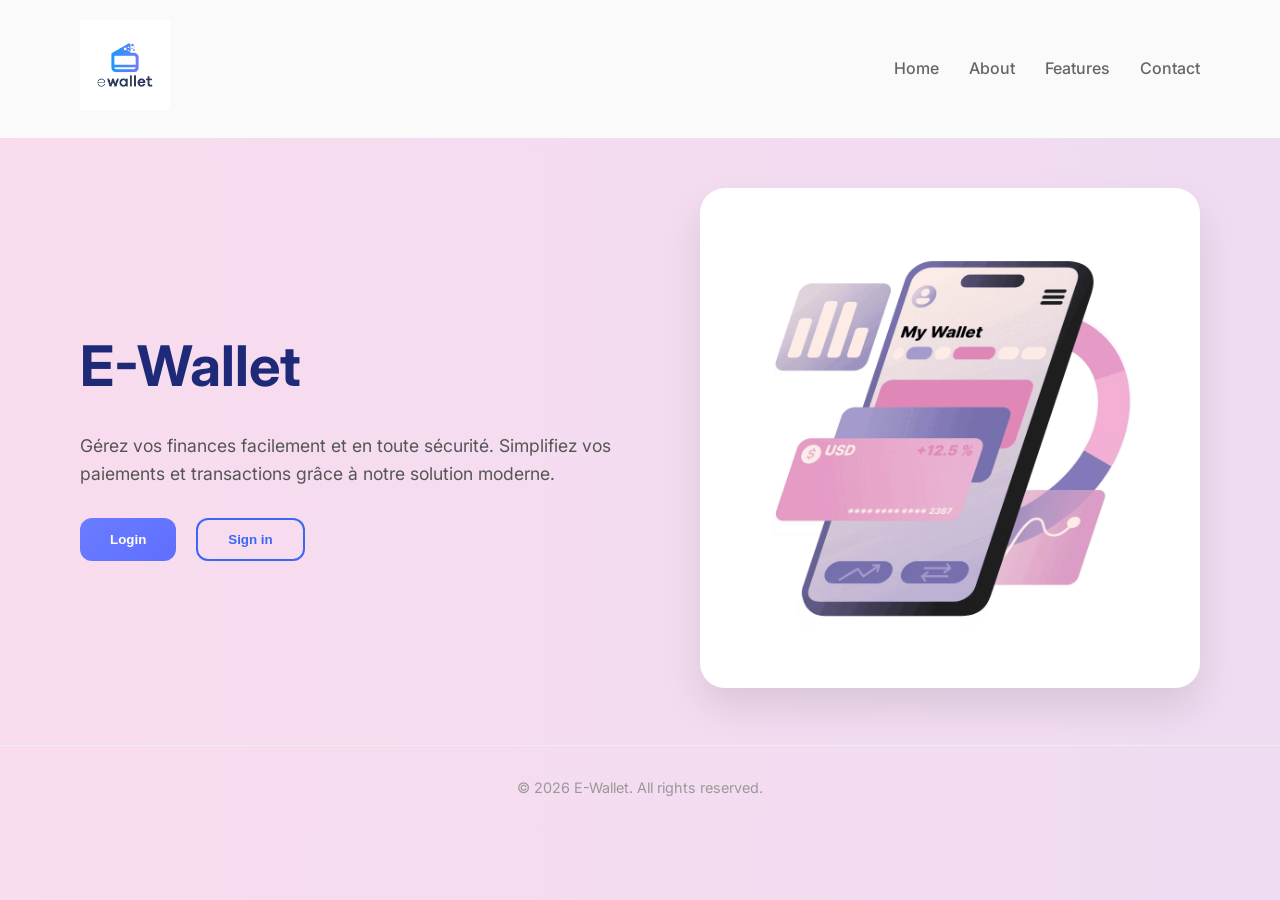
==== index.html @ 344f069f "update" ====
<!DOCTYPE html>
<html lang="fr">
<head>
  <meta charset="UTF-8">
  <meta name="viewport" content="width=device-width, initial-scale=1.0">
  <title>E-Wallet Landing Page</title>
  <link rel="stylesheet" href="src/css/styles.css">
  <link href="https://fonts.googleapis.com/css2?family=Inter:wght@400;500;600;700&display=swap" rel="stylesheet">
</head>
<body>
  <header>
    <nav class="navbar">
      <a href="#" class="logo"><img src="assets/e-wallet-logo.avif" alt="E-Wallet Logo"></a>
      <ul class="nav-links">
        <li><a href="#">Home</a></li>
        <li><a href="#">About</a></li>
        <li><a href="#">Features</a></li>
        <li><a href="#">Contact</a></li>
      </ul>
    </nav>
  </header>

  <main>
    <section class="hero">
      <div class="hero-content" id="main">
        <h1>E-Wallet</h1>
        <p>Gérez vos finances facilement et en toute sécurité. Simplifiez vos paiements et transactions grâce à notre solution moderne.</p>
        <div class="buttons">
          <button class="btn btn-primary" id="Loginbtn" >Login</button>
          <button class="btn btn-secondary" id="Signinbtn">Sign in</button>
        </div>
      </div>
      <div class="hero-image">
        <img src="assets/e-Wallet6.gif" alt="E-Wallet Illustration">
      </div>
    </section>
  </main>

  <footer>
    <p>&copy; 2026 E-Wallet. All rights reserved.</p>
  </footer>
  <script src="src/Controllers/index.js"></script>
</body>
</html>
---- src/css/styles.css ----
.hidden{
display:none;
}

/* =====================
   RESET
===================== */
* {
  margin: 0;
  padding: 0;
  box-sizing: border-box;
}

/* =====================
   GLOBAL
===================== */
body {
  font-family: 'Inter', sans-serif;
  background: linear-gradient(to right, #f9dcee, #efdcf2);
  color: #333;
  line-height: 1.6;
}

/* =====================
   HEADER / NAVBAR
===================== */
header {
  background: #fbfafa;
  box-shadow: 0 2px 8px rgba(235, 185, 224, 0.05);
}

.navbar {
  max-width: 1200px;
  margin: auto;
  display: flex;
  justify-content: space-between;
  align-items: center;
  padding: 20px 40px;
}

.navbar .logo img {
  height: 90px;
}

.nav-links {
  list-style: none;
  display: flex;
  gap: 30px;
}

.nav-links a {
  text-decoration: none;
  color: #666;
  font-weight: 500;
  transition: color 0.3s, transform 0.2s;
}

.nav-links a:hover {
  color: #3b66f6;
  transform: translateY(-2px);
}

/* =====================
   HERO SECTION
===================== */
.hero {
  display: flex;
  align-items: center;
  justify-content: space-between;
  max-width: 1200px;
  margin: 50px auto;
  padding: 0 40px;
  gap: 40px;
}

.hero-content {
  max-width: 600px;
}

.hero-content h1 {
  font-size: 3.5rem;
  margin-bottom: 20px;
  color: #1e2a78;
}

.hero-content p {
  font-size: 1.1rem;
  color: #555;
  margin-bottom: 30px;
}

/* =====================
   BUTTONS (GLOBAL)
===================== */
.buttons {
  display: flex;
  gap: 20px;
}

.btn {
  text-decoration: none;
  display: inline-block;
  padding: 12px 30px;
  border-radius: 12px;
  font-weight: 600;
  cursor: pointer;
  transition: all 0.3s ease;
  border: none;
}

.btn-primary {
  background: linear-gradient(135deg, #6a7cff, #5f6fff);
  color: #fff;
}

.btn-primary:hover {
  transform: translateY(-2px);
  box-shadow: 0 10px 25px rgba(95, 111, 255, 0.35);
}

.btn-primary:active {
  transform: scale(0.98);
}

.btn-secondary {
  border: 2px solid #3b66f6;
  color: #3b66f6;
  background: transparent;
}

.btn-secondary:hover {
  background-color: #3b66f6;
  color: #fff;
}

/* =====================
   HERO IMAGE
===================== */
.hero-image img {
  max-width: 500px;
  border-radius: 25px;
  box-shadow: 0 20px 40px rgba(0,0,0,0.1);
  transition: transform 0.3s;
}

.hero-image img:hover {
  transform: scale(1.05);
}

/* =====================
   LOGIN FORM (MODERNE)
===================== */
.login-form {
  display: flex;
  flex-direction: column;
  gap: 20px;
}

/* INPUT GROUP */
.input-group {
  position: relative;
}

/* INPUT */
.input-group input {
  width: 100%;
  padding: 14px 18px;
  border-radius: 14px;
  border: 1px solid #ddd;
  background: #f9faff;
  font-size: 0.95rem;
  transition: all 0.3s ease;
}

/* INPUT FOCUS */
.input-group input:focus {
  outline: none;
  border-color: #5f6fff;
  box-shadow: 0 0 0 4px rgba(95, 111, 255, 0.18);
  background: #ffffff;
}

/* PLACEHOLDER */
.input-group input::placeholder {
  color: #999;
  font-weight: 500;
}

/* TOGGLE PASSWORD */
.toggle-password {
  position: absolute;
  right: 16px;
  top: 50%;
  transform: translateY(-50%);
  cursor: pointer;
  opacity: 0.6;
  font-size: 1rem;
}

/* =====================
   FOOTER
===================== */
footer {
  text-align: center;
  padding: 30px;
  color: #999;
  font-size: 0.9rem;
  border-top: 1px solid #eee;
}

/* =====================
   RESPONSIVE
===================== */
@media (max-width: 1024px) {
  .hero {
    flex-direction: column-reverse;
    text-align: center;
  }

  .hero-image img {
    max-width: 350px;
    margin-bottom: 30px;
  }

  .buttons {
    justify-content: center;
  }
}

@media (max-width: 600px) {
  .navbar {
    flex-direction: column;
    gap: 20px;
  }

  .nav-links {
    flex-direction: column;
    gap: 15px;
  }

  .hero-content h1 {
    font-size: 2.5rem;
  }
}

#result {
  font-weight: bold;
  text-align: center;
}

.wallet-hero {
  display: flex;
  flex-direction: column;
  align-items: center;
  padding: 40px 20px;
  gap: 30px;
}

.wallet-actions {
  display: flex;
  flex-wrap: wrap;
  gap: 20px;
  justify-content: center;
  width: 100%;
}

.card {
  background: #f9faff;
  padding: 20px;
  border-radius: 14px;
  box-shadow: 0 4px 8px rgba(0,0,0,0.1);
  min-width: 200px;
  text-align: center;
}

.card h2 {
  margin-bottom: 10px;
  color: #333;
}

#balance {
  font-size: 1.5rem;
  font-weight: 600;
}

#transactions {
  list-style: none;
  padding: 0;
}

#transactions li {
  background: #fff;
  margin: 5px 0;
  padding: 8px 10px;
  border-radius: 8px;
  border: 1px solid #ddd;
}

/* Dashboard Styles */
.dashboard-nav {
  display: flex;
  justify-content: space-between;
  align-items: center;
  padding: 1rem 5%;
  background: white;
  box-shadow: 0 2px 10px rgba(0,0,0,0.1);
}

.user-menu {
  display: flex;
  align-items: center;
  gap: 1rem;
  position: relative;
}

.user-info {
  text-align: right;
}

.user-name {
  display: block;
  font-weight: 600;
  color: #333;
}

.user-balance {
  font-size: 0.9rem;
  color: #3b66f6;
  font-weight: 500;
}

.user-avatar img {
  width: 40px;
  height: 40px;
  border-radius: 50%;
  object-fit: cover;
}

.dropdown-toggle {
  background: none;
  border: none;
  cursor: pointer;
  color: #666;
}

.dropdown-menu {
  position: absolute;
  top: 100%;
  right: 0;
  background: white;
  border-radius: 8px;
  box-shadow: 0 4px 15px rgba(0,0,0,0.15);
  display: none;
  flex-direction: column;
  min-width: 180px;
  z-index: 1000;
}

.dropdown-menu.show {
  display: flex;
}

.dropdown-menu a {
  padding: 12px 16px;
  text-decoration: none;
  color: #333;
  display: flex;
  align-items: center;
  gap: 10px;
  transition: background 0.3s;
}

.dropdown-menu a:hover {
  background: #f5f5f5;
}

/* Dashboard Main Layout */
.dashboard-main {
  background: #f6eaf7;
  min-height: calc(100vh - 70px - 60px);
}

.dashboard-container {
  display: flex;
  max-width: 1400px;
  margin: 0 auto;
  padding: 2rem 1rem;
  gap: 2rem;
}

/* Sidebar */
.dashboard-sidebar {
  width: 250px;
  background: white;
  border-radius: 12px;
  padding: 1.5rem 0;
  box-shadow: 0 2px 8px rgba(0,0,0,0.05);
  height: fit-content;
  position: sticky;
  top: 90px;
}

.sidebar-nav ul {
  list-style: none;
  padding: 0;
  margin: 0;
}

.sidebar-nav li {
  margin-bottom: 0.5rem;
}

.sidebar-nav a {
  display: flex;
  align-items: center;
  gap: 12px;
  padding: 0.8rem 1.5rem;
  text-decoration: none;
  color: #666;
  transition: all 0.3s;
}

.sidebar-nav a i {
  width: 20px;
  color: #999;
}

.sidebar-nav li.active a,
.sidebar-nav a:hover {
  background: #f0f4ff;
  color: #3b66f6;
  border-left: 3px solid #3b66f6;
}

.sidebar-nav li.active i,
.sidebar-nav a:hover i {
  color: #3b66f6;
}

.sidebar-nav .separator {
  height: 1px;
  background: #eee;
  margin: 1rem 0;
}

/* Main Content */
.dashboard-content {
  flex: 1;
  min-width: 0;
}

.dashboard-section {
  display: none;
  animation: fadeIn 0.3s;
}

.dashboard-section.active {
  display: block;
}

@keyframes fadeIn {
  from { opacity: 0; transform: translateY(10px); }
  to { opacity: 1; transform: translateY(0); }
}

.section-header {
  display: flex;
  justify-content: space-between;
  align-items: center;
  margin-bottom: 1.5rem;
}

.section-header h2 {
  margin: 0;
  color: #333;
}

.date-display {
  color: #666;
  font-size: 0.95rem;
}

/* Summary Cards */
.summary-cards {
  display: grid;
  grid-template-columns: repeat(4, 1fr);
  gap: 1.5rem;
  margin-bottom: 2rem;
}

.summary-card {
  background: white;
  border-radius: 12px;
  padding: 1.5rem;
  display: flex;
  align-items: center;
  gap: 1rem;
  box-shadow: 0 2px 8px rgba(0,0,0,0.05);
  transition: transform 0.3s;
}

.summary-card:hover {
  transform: translateY(-5px);
  box-shadow: 0 5px 15px rgba(0,0,0,0.1);
}

.card-icon {
  width: 50px;
  height: 50px;
  border-radius: 12px;
  display: flex;
  align-items: center;
  justify-content: center;
  font-size: 1.5rem;
}

.card-icon.blue { background: #e3f2fd; color: #1976d2; }
.card-icon.green { background: #e8f5e8; color: #2e7d32; }
.card-icon.red { background: #ffebee; color: #c62828; }
.card-icon.purple { background: #f3e5f5; color: #7b1fa2; }

.card-details {
  display: flex;
  flex-direction: column;
}

.card-label {
  font-size: 0.85rem;
  color: #666;
  margin-bottom: 4px;
}

.card-value {
  font-size: 1.5rem;
  font-weight: 600;
  color: #333;
}

/* Quick Actions */
.quick-actions {
  background: white;
  border-radius: 12px;
  padding: 1.5rem;
  margin-bottom: 2rem;
}

.quick-actions h3 {
  margin: 0 0 1rem 0;
  color: #333;
}

.action-buttons {
  display: flex;
  gap: 1rem;
}

.action-btn {
  flex: 1;
  display: flex;
  flex-direction: column;
  align-items: center;
  gap: 0.5rem;
  padding: 1rem;
  border: 1px solid #e0e0e0;
  border-radius: 8px;
  background: white;
  cursor: pointer;
  transition: all 0.3s;
}

.action-btn i {
  font-size: 1.5rem;
  color: #3b66f6;
}

.action-btn span {
  font-size: 0.9rem;
  color: #333;
}

.action-btn:hover {
  background: #f0f4ff;
  border-color: #3b66f6;
}

/* Recent Transactions */
.recent-transactions {
  background: white;
  border-radius: 12px;
  padding: 1.5rem;
}

.view-all {
  text-decoration: none;
  color: #3b66f6;
  font-weight: 500;
  display: flex;
  align-items: center;
  gap: 5px;
}

.transactions-list {
  margin-top: 1rem;
}

.transaction-item {
  display: flex;
  align-items: center;
  gap: 1rem;
  padding: 1rem 0;
  border-bottom: 1px solid #f0f0f0;
}

.transaction-item:last-child {
  border-bottom: none;
}

.transaction-icon {
  width: 40px;
  height: 40px;
  border-radius: 50%;
  display: flex;
  align-items: center;
  justify-content: center;
}

.transaction-icon.debit {
  background: #ffebee;
  color: #c62828;
}

.transaction-icon.credit {
  background: #e8f5e8;
  color: #2e7d32;
}

.transaction-details {
  flex: 1;
}

.transaction-name {
  display: block;
  font-weight: 500;
  color: #333;
}

.transaction-date {
  font-size: 0.85rem;
  color: #666;
}

.transaction-amount {
  font-weight: 600;
  font-size: 1.1rem;
}

.transaction-amount.debit {
  color: #c62828;
}

.transaction-amount.credit {
  color: #2e7d32;
}

/* Cards Grid */
.cards-grid {
  display: grid;
  grid-template-columns: repeat(auto-fill, minmax(300px, 1fr));
  gap: 1.5rem;
  margin-top: 1.5rem;
}

.card-item {
  background: white;
  border-radius: 12px;
  padding: 1.5rem;
  box-shadow: 0 2px 8px rgba(0,0,0,0.05);
}

.card-preview {
  background: linear-gradient(135deg, #667eea 0%, #764ba2 100%);
  border-radius: 12px;
  padding: 1.5rem;
  color: white;
  position: relative;
  min-height: 160px;
  display: flex;
  flex-direction: column;
  justify-content: flex-end;
  margin-bottom: 1rem;
}

.card-preview.visa {
  background: linear-gradient(135deg, #1a1f71 0%, #0d47a1 100%);
}

.card-preview.mastercard {
  background: linear-gradient(135deg, #ff5f00 0%, #f79e1b 100%);
}

.card-chip {
  position: absolute;
  top: 20px;
  left: 20px;
  width: 40px;
  height: 30px;
  background: linear-gradient(45deg, #ffd700, #ffb347);
  border-radius: 5px;
}

.card-number {
  font-size: 1.1rem;
  letter-spacing: 2px;
  margin-bottom: 10px;
}

.card-holder {
  font-size: 0.8rem;
  opacity: 0.9;
  text-transform: uppercase;
}

.card-expiry {
  position: absolute;
  bottom: 20px;
  right: 20px;
  font-size: 0.8rem;
}

.card-type {
  position: absolute;
  top: 20px;
  right: 20px;
  font-size: 0.9rem;
  font-weight: 600;
}

.card-actions {
  display: flex;
  justify-content: flex-end;
  gap: 0.5rem;
}

.card-action {
  width: 35px;
  height: 35px;
  border-radius: 50%;
  border: none;
  background: #f5f5f5;
  color: #666;
  cursor: pointer;
  transition: all 0.3s;
}

.card-action:hover {
  background: #3b66f6;
  color: white;
}

/* Transfer Form */
.transfer-container {
  display: grid;
  grid-template-columns: 2fr 1fr;
  gap: 2rem;
  margin-top: 1.5rem;
}

.transfer-form {
  background: white;
  border-radius: 12px;
  padding: 2rem;
  box-shadow: 0 2px 8px rgba(0,0,0,0.05);
}

.form-group {
  margin-bottom: 1.5rem;
}

.form-group label {
  display: block;
  margin-bottom: 0.5rem;
  color: #333;
  font-weight: 500;
}

.form-group select,
.form-group input {
  width: 100%;
  padding: 0.8rem;
  border: 1px solid #e0e0e0;
  border-radius: 8px;
  font-size: 1rem;
}

.form-group select:focus,
.form-group input:focus {
  outline: none;
  border-color: #3b66f6;
}

.btn-block {
  width: 100%;
  padding: 1rem;
}

.transfer-info {
  background: white;
  border-radius: 12px;
  padding: 1.5rem;
  box-shadow: 0 2px 8px rgba(0,0,0,0.05);
  height: fit-content;
}

.info-card h4 {
  margin: 0 0 1rem 0;
  color: #333;
}

.info-card p {
  color: #666;
  margin-bottom: 0.5rem;
  font-size: 0.95rem;
}

/* Modal */
.modal {
  display: none;
  position: fixed;
  top: 0;
  left: 0;
  width: 100%;
  height: 100%;
  background: rgba(0,0,0,0.5);
  z-index: 1000;
}

.modal.show {
  display: flex;
  align-items: center;
  justify-content: center;
}

.modal-content {
  background: white;
  border-radius: 12px;
  width: 90%;
  max-width: 500px;
  max-height: 90vh;
  overflow-y: auto;
}

.modal-header {
  display: flex;
  justify-content: space-between;
  align-items: center;
  padding: 1.5rem;
  border-bottom: 1px solid #e0e0e0;
}

.modal-header h3 {
  margin: 0;
  color: #333;
}

.modal-close {
  background: none;
  border: none;
  font-size: 1.5rem;
  cursor: pointer;
  color: #666;
}

.modal-body {
  padding: 1.5rem;
}

.modal-footer {
  padding: 1.5rem;
  border-top: 1px solid #e0e0e0;
  display: flex;
  justify-content: flex-end;
  gap: 1rem;
}

/* =====================
   TRANSFER SECTION (HIDDEN/SHOW)
===================== */
.hidden {
  display: none !important;
}

.transfer-section {
  position: fixed;
  top: 50%;
  left: 50%;
  transform: translate(-50%, -50%);
  width: 90%;
  max-width: 600px;
  max-height: 90vh;
  overflow-y: auto;
  background: white;
  border-radius: 20px;
  box-shadow: 0 20px 40px rgba(0,0,0,0.2);
  z-index: 1000;
  padding: 2rem;
}

.transfer-section .section-header {
  display: flex;
  justify-content: space-between;
  align-items: center;
  margin-bottom: 2rem;
}

.btn-close {
  background: none;
  border: none;
  font-size: 1.5rem;
  cursor: pointer;
  color: #666;
}

.btn-close:hover {
  color: #333;
}

.transfer-form {
  display: flex;
  flex-direction: column;
  gap: 1.5rem;
}

.form-group {
  display: flex;
  flex-direction: column;
  gap: 0.5rem;
}

.form-group label {
  font-weight: 600;
  color: #555;
  font-size: 0.95rem;
}

.form-group label i {
  margin-right: 0.5rem;
  color: #4CAF50;
}

.form-group select,
.form-group input,
.form-group textarea {
  padding: 0.75rem;
  border: 2px solid #e0e0e0;
  border-radius: 10px;
  font-size: 1rem;
  transition: border-color 0.3s;
}

.form-group select:focus,
.form-group input:focus,
.form-group textarea:focus {
  outline: none;
  border-color: #4CAF50;
}

.amount-input {
  position: relative;
  display: flex;
  align-items: center;
}

.amount-input input {
  flex: 1;
  padding-right: 80px;
}

.amount-input .currency {
  position: absolute;
  right: 10px;
  color: #666;
  font-weight: 600;
}

.form-options {
  display: flex;
  gap: 1rem;
  flex-wrap: wrap;
}

.checkbox-group {
  display: flex;
  align-items: center;
  gap: 0.5rem;
}

.checkbox-group input[type="checkbox"] {
  width: 18px;
  height: 18px;
  cursor: pointer;
}

.fee-badge {
  background: #f0f0f0;
  padding: 0.25rem 0.5rem;
  border-radius: 12px;
  font-size: 0.8rem;
  color: #666;
}

.transfer-summary {
  background: #f8f9fa;
  padding: 1.5rem;
  border-radius: 12px;
  margin: 1rem 0;
}

.transfer-summary h4 {
  margin-bottom: 1rem;
  color: #333;
}

.summary-row {
  display: flex;
  justify-content: space-between;
  padding: 0.5rem 0;
  color: #666;
}

.summary-row.total {
  border-top: 2px solid #ddd;
  margin-top: 0.5rem;
  padding-top: 1rem;
  font-weight: bold;
  color: #333;
}

.form-actions {
  display: flex;
  gap: 1rem;
  justify-content: flex-end;
}

.recent-beneficiaries {
  margin-top: 2rem;
  padding-top: 1rem;
  border-top: 2px solid #f0f0f0;
}

.recent-beneficiaries h4 {
  margin-bottom: 1rem;
  color: #666;
}

.beneficiaries-list {
  display: flex;
  gap: 1rem;
  flex-wrap: wrap;
}

.beneficiary-chip {
  display: flex;
  align-items: center;
  gap: 0.5rem;
  padding: 0.5rem 1rem;
  background: #f0f0f0;
  border-radius: 50px;
  cursor: pointer;
  transition: background 0.3s;
}

.beneficiary-chip:hover {
  background: #e0e0e0;
}

.beneficiary-avatar {
  width: 30px;
  height: 30px;
  background: #4CAF50;
  color: white;
  border-radius: 50%;
  display: flex;
  align-items: center;
  justify-content: center;
  font-weight: bold;
  font-size: 0.9rem;
}

/* Overlay pour l'arrière-plan */
.modal-overlay {
  position: fixed;
  top: 0;
  left: 0;
  right: 0;
  bottom: 0;
  background: rgba(0,0,0,0.5);
  z-index: 999;
}

/* Responsive */
@media (max-width: 1024px) {
  .summary-cards {
    grid-template-columns: repeat(2, 1fr);
  }
  
  .dashboard-container {
    flex-direction: column;
  }
  
  .dashboard-sidebar {
    width: 100%;
    position: static;
  }
}

@media (max-width: 768px) {
  .transfer-container {
    grid-template-columns: 1fr;
  }
  
  .action-buttons {
    flex-wrap: wrap;
  }
  
  .action-btn {
    min-width: calc(50% - 0.5rem);
  }
  
  .user-info {
    display: none;
  }
}
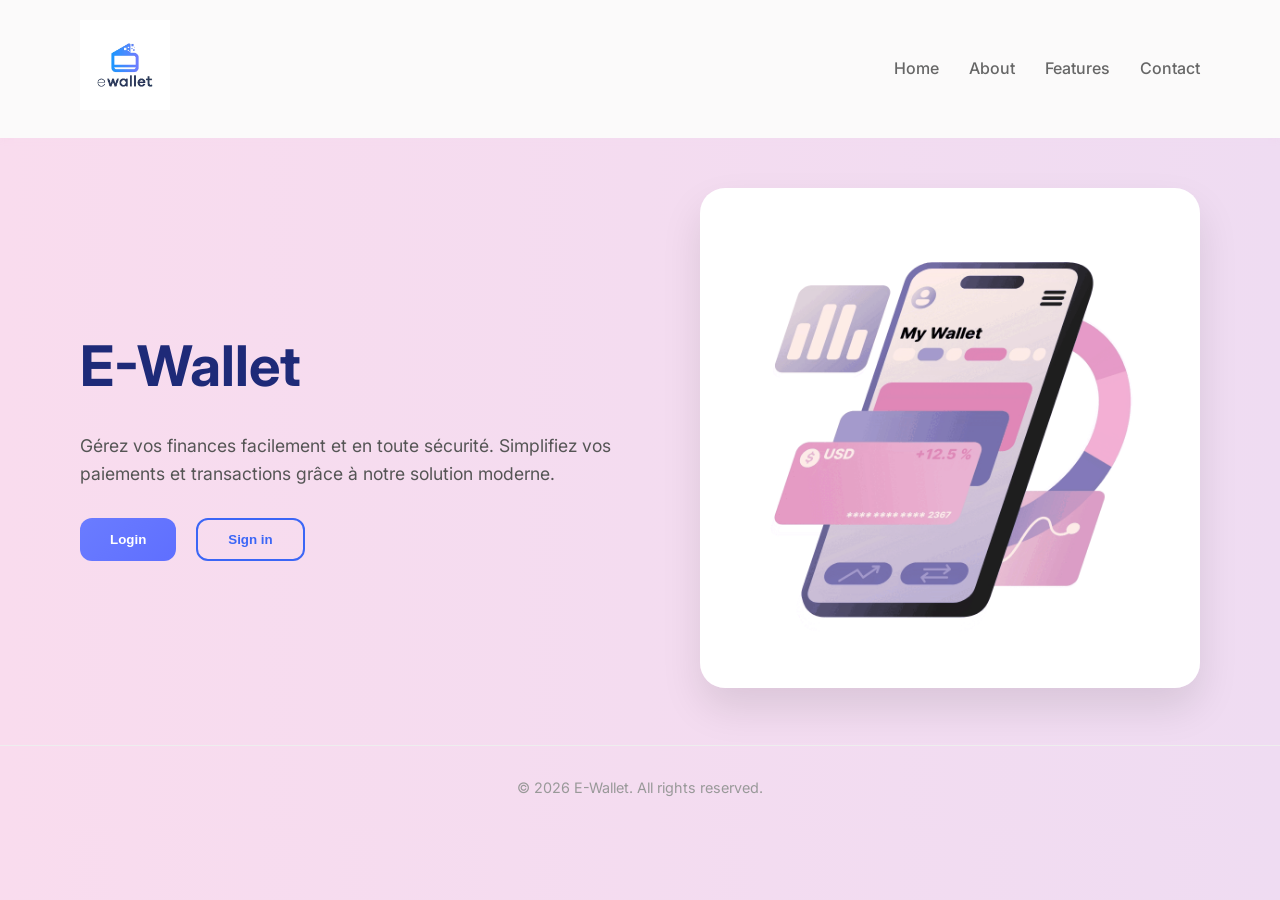
==== commit e482ce88: "update" ====
--- a/index.html
+++ b/index.html
@@ -39,6 +39,6 @@
   <footer>
     <p>&copy; 2026 E-Wallet. All rights reserved.</p>
   </footer>
-  <script src="src/Controllers/index.js"></script>
+  <script src="/src/Controllers/index.js"></script>
 </body>
 </html>
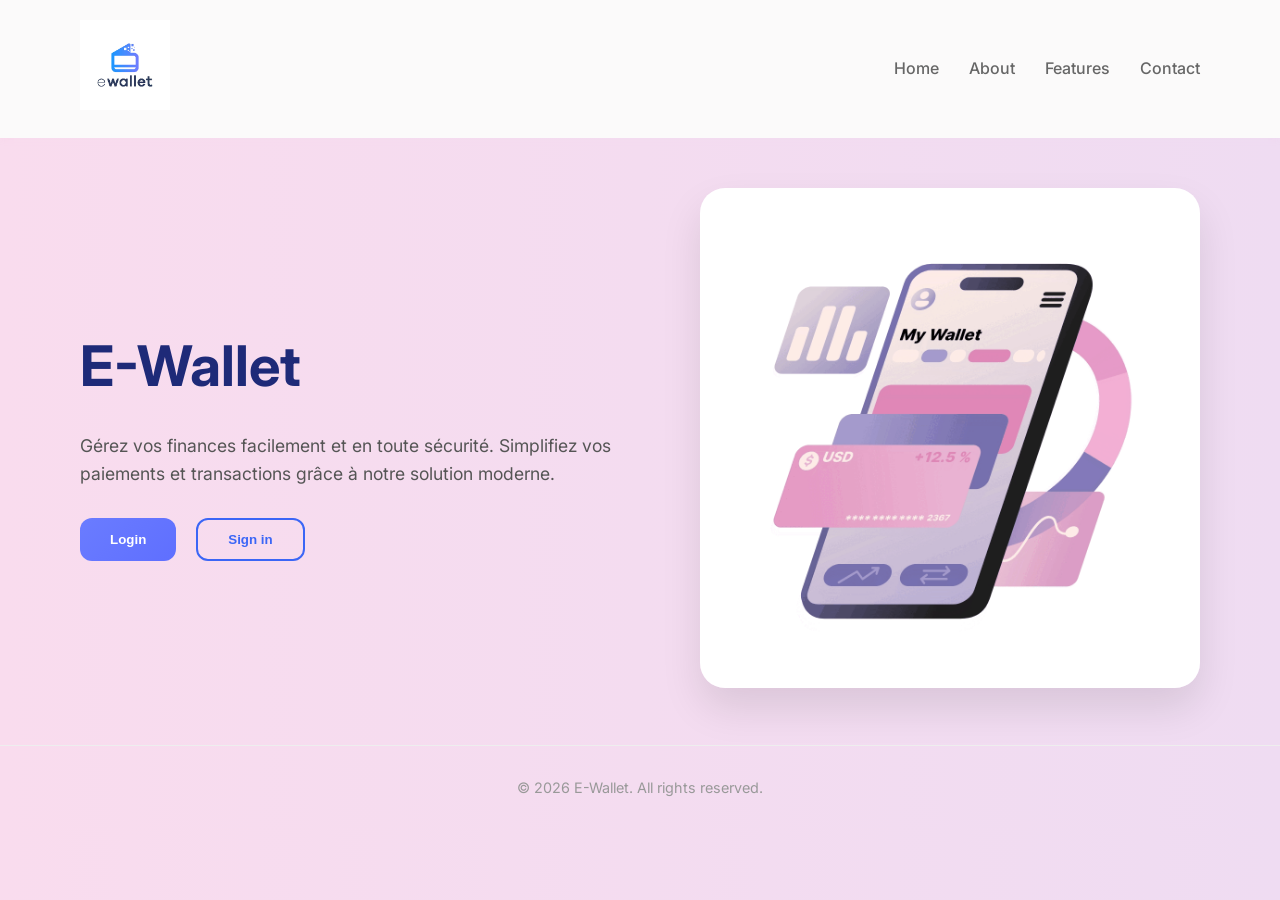
==== commit 1d156541: "update" ====
--- a/index.html
+++ b/index.html
@@ -39,6 +39,6 @@
   <footer>
     <p>&copy; 2026 E-Wallet. All rights reserved.</p>
   </footer>
-  <script src="/src/Controllers/index.js"></script>
+  <script src="src/Controllers/index.js"></script>
 </body>
 </html>
